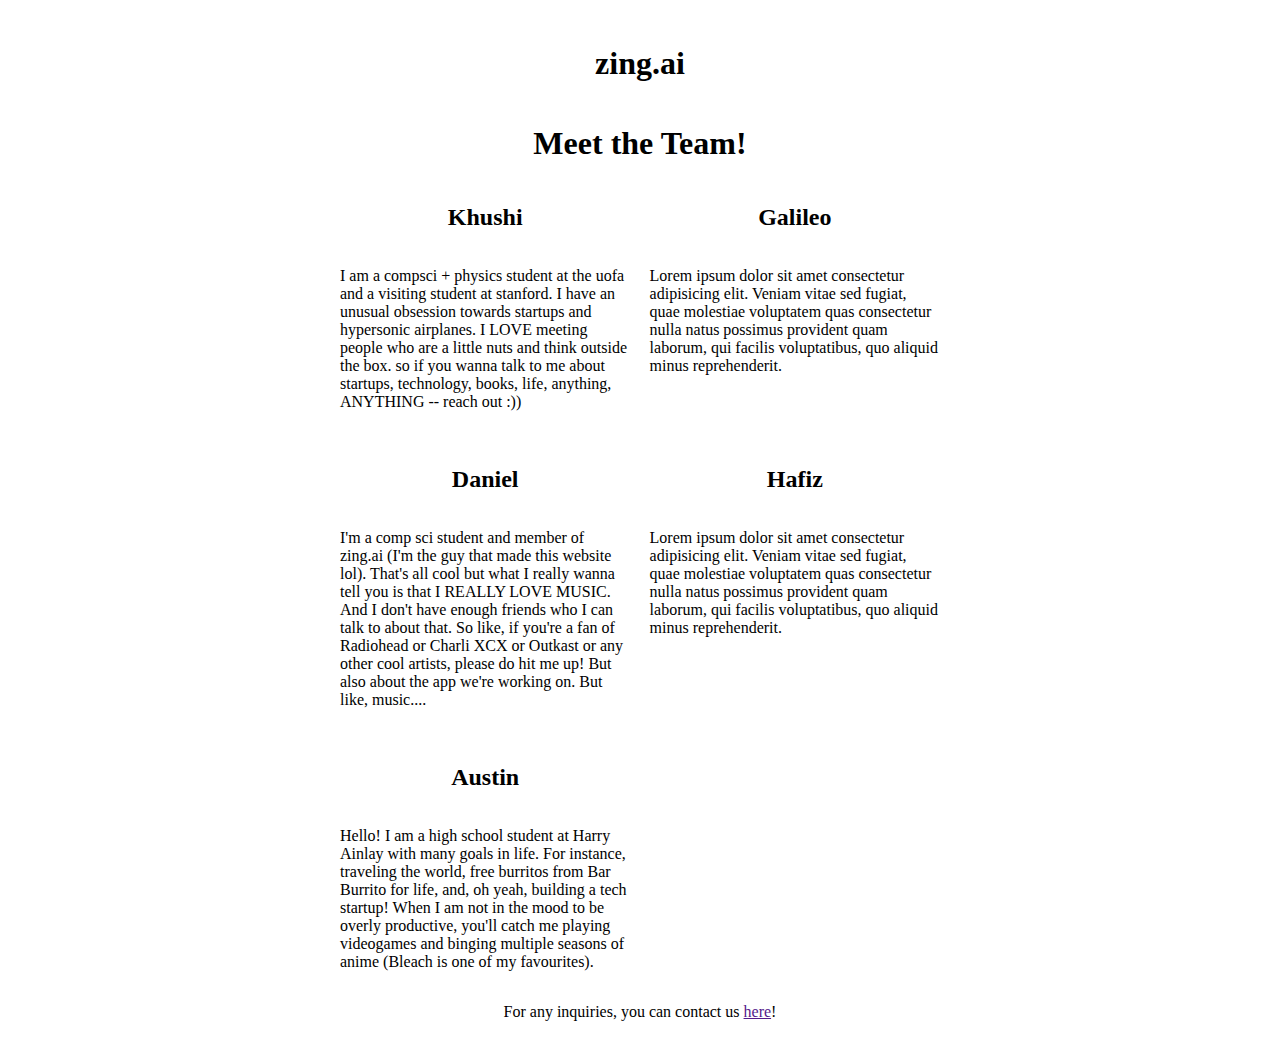
==== team.html @ 77743d6d "Added my Introduction" ====
<!-- About us/team page -->
<!DOCTYPE html>
<html lang="en">
  <head>
    <meta charset="UTF-8" />
    <meta name="viewport" content="width=device-width, initial-scale=1.0" />
    <link rel="stylesheet" href="index.css" />
    <title>zing.ai - Team</title>
  </head>
  <body>
    <h1>zing.ai</h1>
    <main>
      <h1 class="subheader">Meet the Team!</h1>
      <div id="everything">
        <section id="intros-wrapper">
          <section>
            <h2>Khushi</h2>
            <img src="" />
            <p>
              I am a compsci + physics student at the uofa and a visiting student at stanford. 
              I have an unusual obsession towards startups and hypersonic airplanes. 
              I LOVE meeting people who are a little nuts and think outside the box. so if you wanna talk to me about startups, 
              technology, books, life, anything, ANYTHING -- reach out :))
            </p>
          </section>
          <section>
            <h2>Galileo</h2>
            <img src="" />
            <p>
              Lorem ipsum dolor sit amet consectetur adipisicing elit. Veniam
              vitae sed fugiat, quae molestiae voluptatem quas consectetur nulla
              natus possimus provident quam laborum, qui facilis voluptatibus,
              quo aliquid minus reprehenderit.
            </p>
          </section>
          <section>
            <h2>Daniel</h2>
            <img src="" />
            <p>
              I'm a comp sci student and member of zing.ai (I'm the guy that
              made this website lol). That's all cool but what I really wanna
              tell you is that I REALLY LOVE MUSIC. And I don't have enough
              friends who I can talk to about that. So like, if you're a fan of
              Radiohead or Charli XCX or Outkast or any other cool artists,
              please do hit me up! But also about the app we're working on. But
              like, music....
            </p>
          </section>
          <section>
            <h2>Hafiz</h2>
            <img src="" />
            <p>
              Lorem ipsum dolor sit amet consectetur adipisicing elit. Veniam
              vitae sed fugiat, quae molestiae voluptatem quas consectetur nulla
              natus possimus provident quam laborum, qui facilis voluptatibus,
              quo aliquid minus reprehenderit.
            </p>
          </section>
          <section>
            <h2>Austin</h2>
            <img src="" />
            <p>
              Hello! I am a high school student at Harry Ainlay with many goals in life.
              For instance, traveling the world, free burritos from Bar Burrito 
              for life, and, oh yeah, building a tech startup! When I am not in the mood to be overly
              productive, you'll catch me playing videogames and binging multiple seasons 
              of anime (Bleach is one of my favourites).
            </p>
          </section>
        </section>
      </div>
    </main>
    <footer>
      <p>For any inquiries, you can contact us <a href="">here</a>!</p>
    </footer>
  </body>
</html>
---- index.css ----
html {
  font-size: 16px;
}

body {
  display: flex;
  flex-direction: column;
  justify-content: center;
  align-items: center;
  padding: 1rem;
}

#everything,
main {
  display: flex;
  flex-direction: column;
  justify-content: center;
  align-items: left;
}

main {
  max-width: 600px;
}

.subheader {
  align-self: center;
}

#intros-wrapper {
  display: grid;
  grid-template-columns: 1fr 1fr;
  gap: 1.2rem;
}

#intros-wrapper section {
  display: flex;
  flex-direction: column;
  align-items: center;
}

/* TODO: Make the mail and stuff all line up */
/* .mail-link {
  display: block;
} */

.icon-tabler {
  color: black;
}
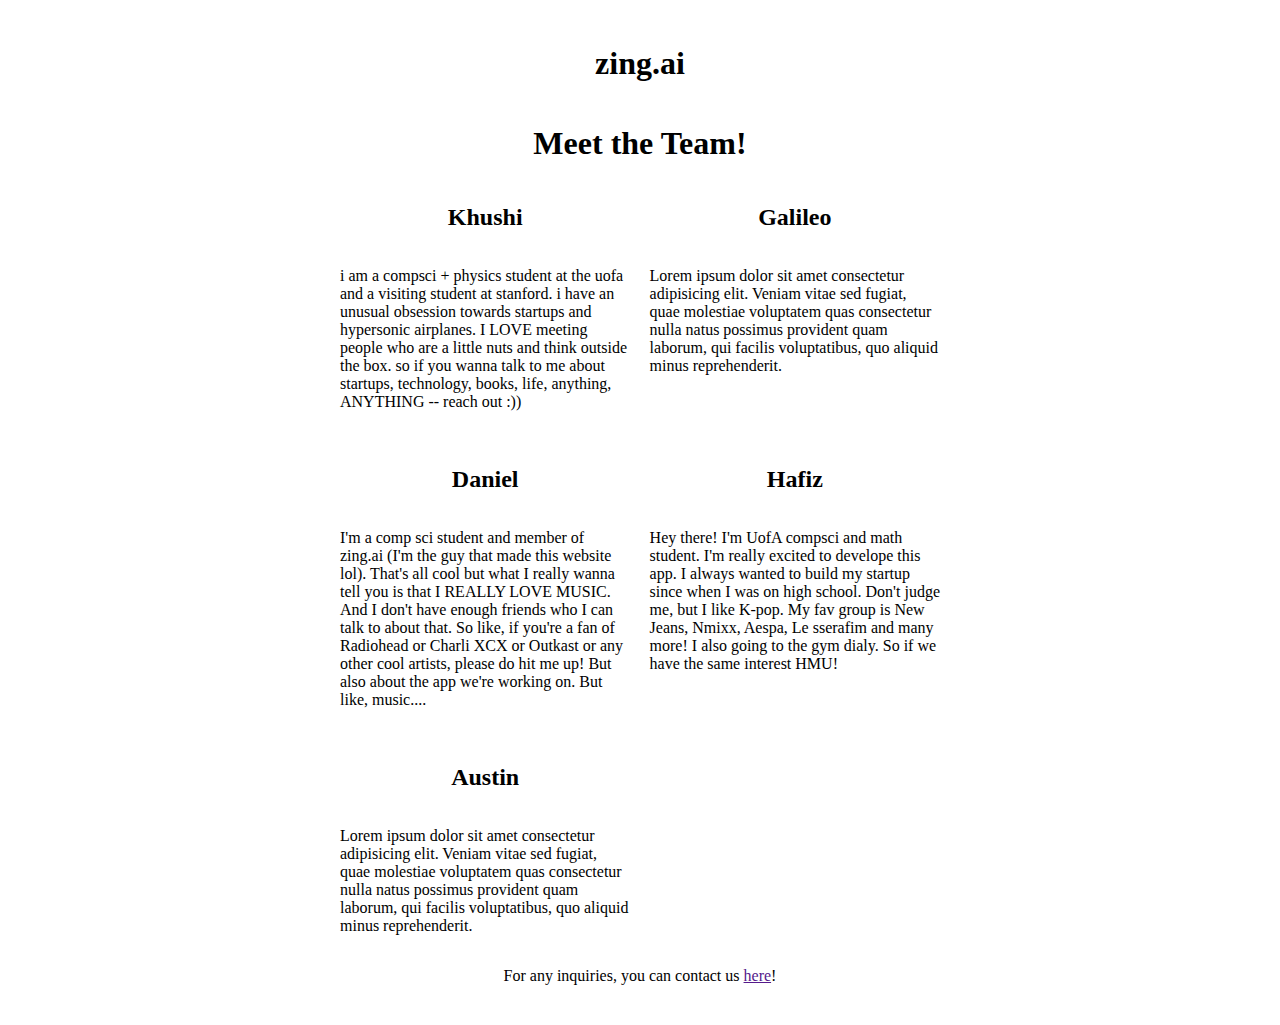
==== commit 6dcf068b: "Update team.html" ====
--- a/team.html
+++ b/team.html
@@ -17,8 +17,8 @@
             <h2>Khushi</h2>
             <img src="" />
             <p>
-              I am a compsci + physics student at the uofa and a visiting student at stanford. 
-              I have an unusual obsession towards startups and hypersonic airplanes. 
+              i am a compsci + physics student at the uofa and a visiting student at stanford. 
+              i have an unusual obsession towards startups and hypersonic airplanes. 
               I LOVE meeting people who are a little nuts and think outside the box. so if you wanna talk to me about startups, 
               technology, books, life, anything, ANYTHING -- reach out :))
             </p>
@@ -50,21 +50,20 @@
             <h2>Hafiz</h2>
             <img src="" />
             <p>
-              Lorem ipsum dolor sit amet consectetur adipisicing elit. Veniam
-              vitae sed fugiat, quae molestiae voluptatem quas consectetur nulla
-              natus possimus provident quam laborum, qui facilis voluptatibus,
-              quo aliquid minus reprehenderit.
+              Hey there! I'm UofA compsci and math student. I'm really excited to develope this app. 
+              I always wanted to build my startup since when I was on high school. Don't judge me, 
+              but I like K-pop. My fav group is New Jeans, Nmixx, Aespa, Le sserafim and many more!
+              I also going to the gym dialy. So if we have the same interest HMU!
             </p>
           </section>
           <section>
             <h2>Austin</h2>
             <img src="" />
             <p>
-              Hello! I am a high school student at Harry Ainlay with many goals in life.
-              For instance, traveling the world, free burritos from Bar Burrito 
-              for life, and, oh yeah, building a tech startup! When I am not in the mood to be overly
-              productive, you'll catch me playing videogames and binging multiple seasons 
-              of anime (Bleach is one of my favourites).
+              Lorem ipsum dolor sit amet consectetur adipisicing elit. Veniam
+              vitae sed fugiat, quae molestiae voluptatem quas consectetur nulla
+              natus possimus provident quam laborum, qui facilis voluptatibus,
+              quo aliquid minus reprehenderit.
             </p>
           </section>
         </section>
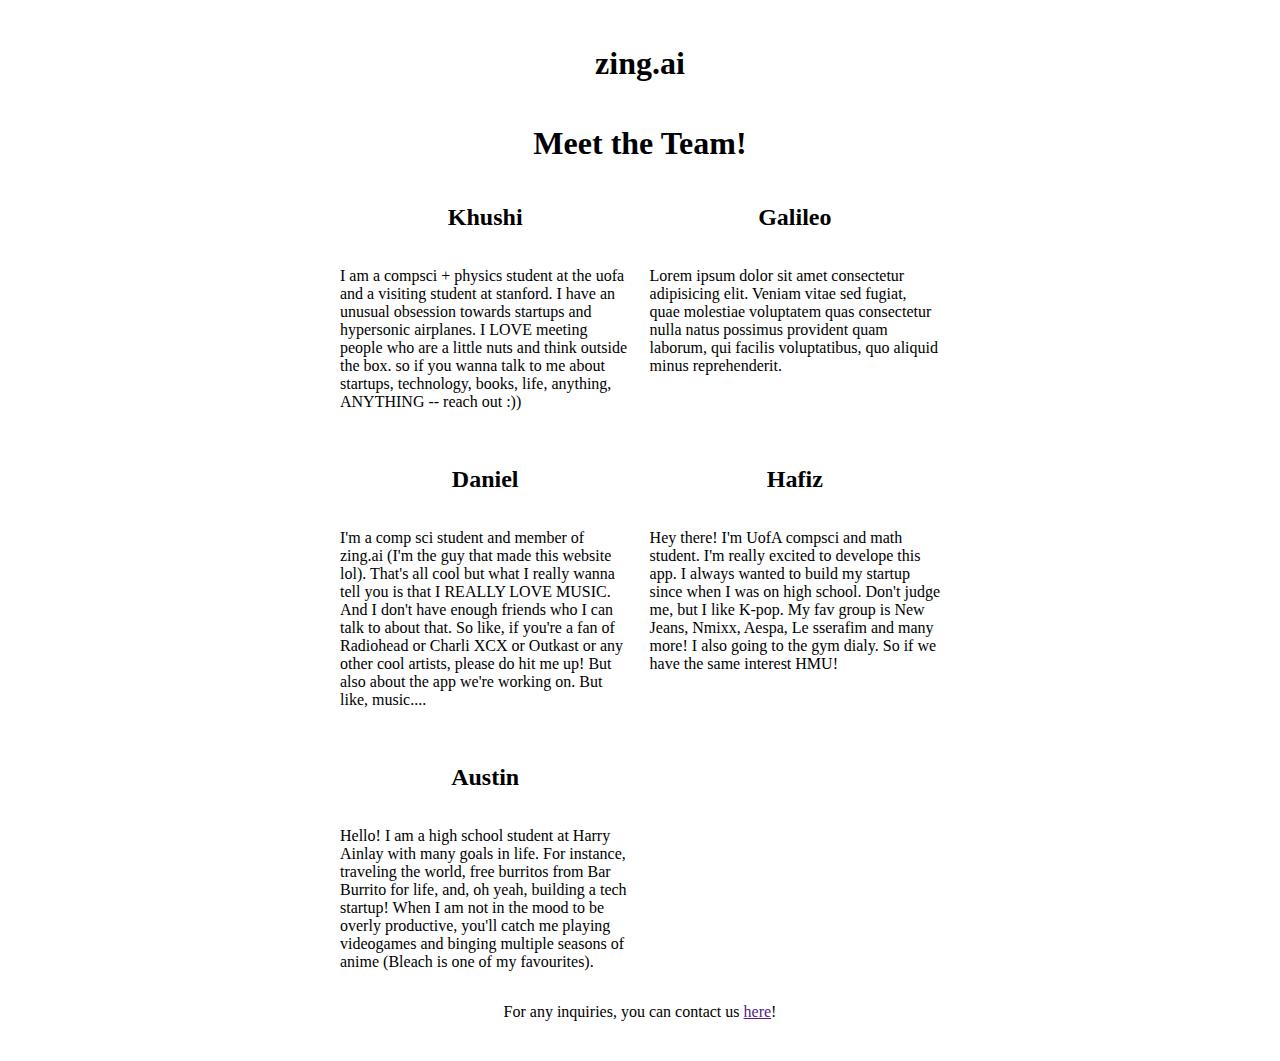
==== commit 3ba968fe: "Merge branch 'main' of https://github.com/SuadeAI/Waitlist-Webpage" ====
--- a/team.html
+++ b/team.html
@@ -17,8 +17,8 @@
             <h2>Khushi</h2>
             <img src="" />
             <p>
-              i am a compsci + physics student at the uofa and a visiting student at stanford. 
-              i have an unusual obsession towards startups and hypersonic airplanes. 
+              I am a compsci + physics student at the uofa and a visiting student at stanford. 
+              I have an unusual obsession towards startups and hypersonic airplanes. 
               I LOVE meeting people who are a little nuts and think outside the box. so if you wanna talk to me about startups, 
               technology, books, life, anything, ANYTHING -- reach out :))
             </p>
@@ -60,10 +60,11 @@
             <h2>Austin</h2>
             <img src="" />
             <p>
-              Lorem ipsum dolor sit amet consectetur adipisicing elit. Veniam
-              vitae sed fugiat, quae molestiae voluptatem quas consectetur nulla
-              natus possimus provident quam laborum, qui facilis voluptatibus,
-              quo aliquid minus reprehenderit.
+              Hello! I am a high school student at Harry Ainlay with many goals in life.
+              For instance, traveling the world, free burritos from Bar Burrito 
+              for life, and, oh yeah, building a tech startup! When I am not in the mood to be overly
+              productive, you'll catch me playing videogames and binging multiple seasons 
+              of anime (Bleach is one of my favourites).
             </p>
           </section>
         </section>
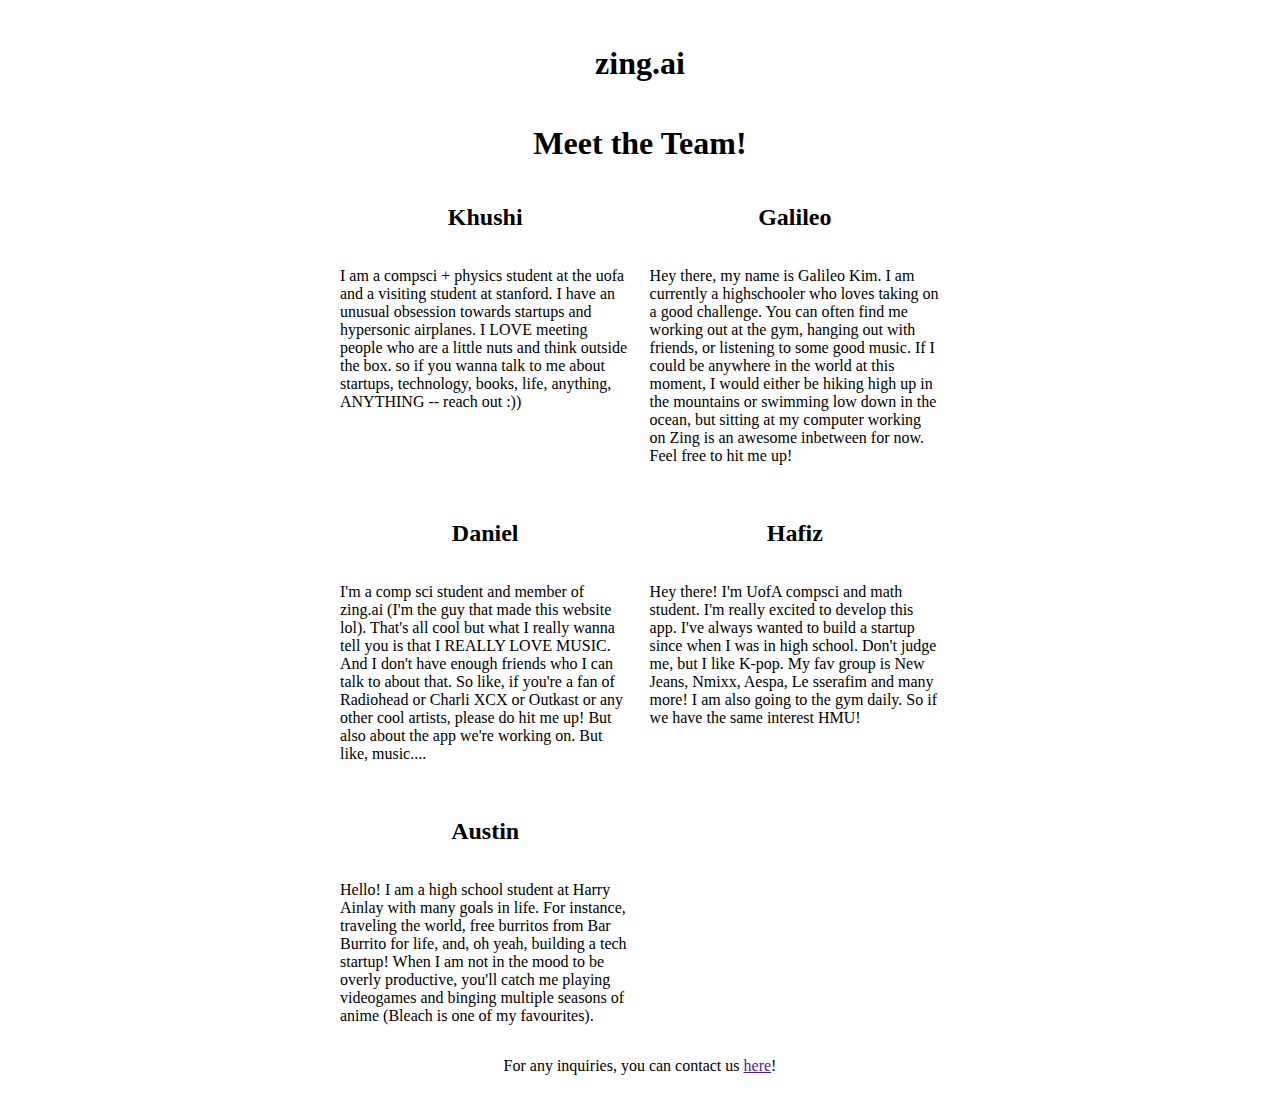
==== commit f2b39211: "added personal description" ====
--- a/team.html
+++ b/team.html
@@ -27,10 +27,10 @@
             <h2>Galileo</h2>
             <img src="" />
             <p>
-              Lorem ipsum dolor sit amet consectetur adipisicing elit. Veniam
-              vitae sed fugiat, quae molestiae voluptatem quas consectetur nulla
-              natus possimus provident quam laborum, qui facilis voluptatibus,
-              quo aliquid minus reprehenderit.
+              Hey there, my name is Galileo Kim. I am currently a highschooler who loves taking on a good challenge. 
+              You can often find me working out at the gym, hanging out with friends, or listening to some good music. 
+              If I could be anywhere in the world at this moment, I would either be hiking high up in the mountains or swimming low down in the ocean, 
+              but sitting at my computer working on Zing is an awesome inbetween for now. Feel free to hit me up!
             </p>
           </section>
           <section>
@@ -50,10 +50,10 @@
             <h2>Hafiz</h2>
             <img src="" />
             <p>
-              Hey there! I'm UofA compsci and math student. I'm really excited to develope this app. 
-              I always wanted to build my startup since when I was on high school. Don't judge me, 
+              Hey there! I'm UofA compsci and math student. I'm really excited to develop this app. 
+              I've always wanted to build a startup since when I was in high school. Don't judge me, 
               but I like K-pop. My fav group is New Jeans, Nmixx, Aespa, Le sserafim and many more!
-              I also going to the gym dialy. So if we have the same interest HMU!
+              I am also going to the gym daily. So if we have the same interest HMU!
             </p>
           </section>
           <section>
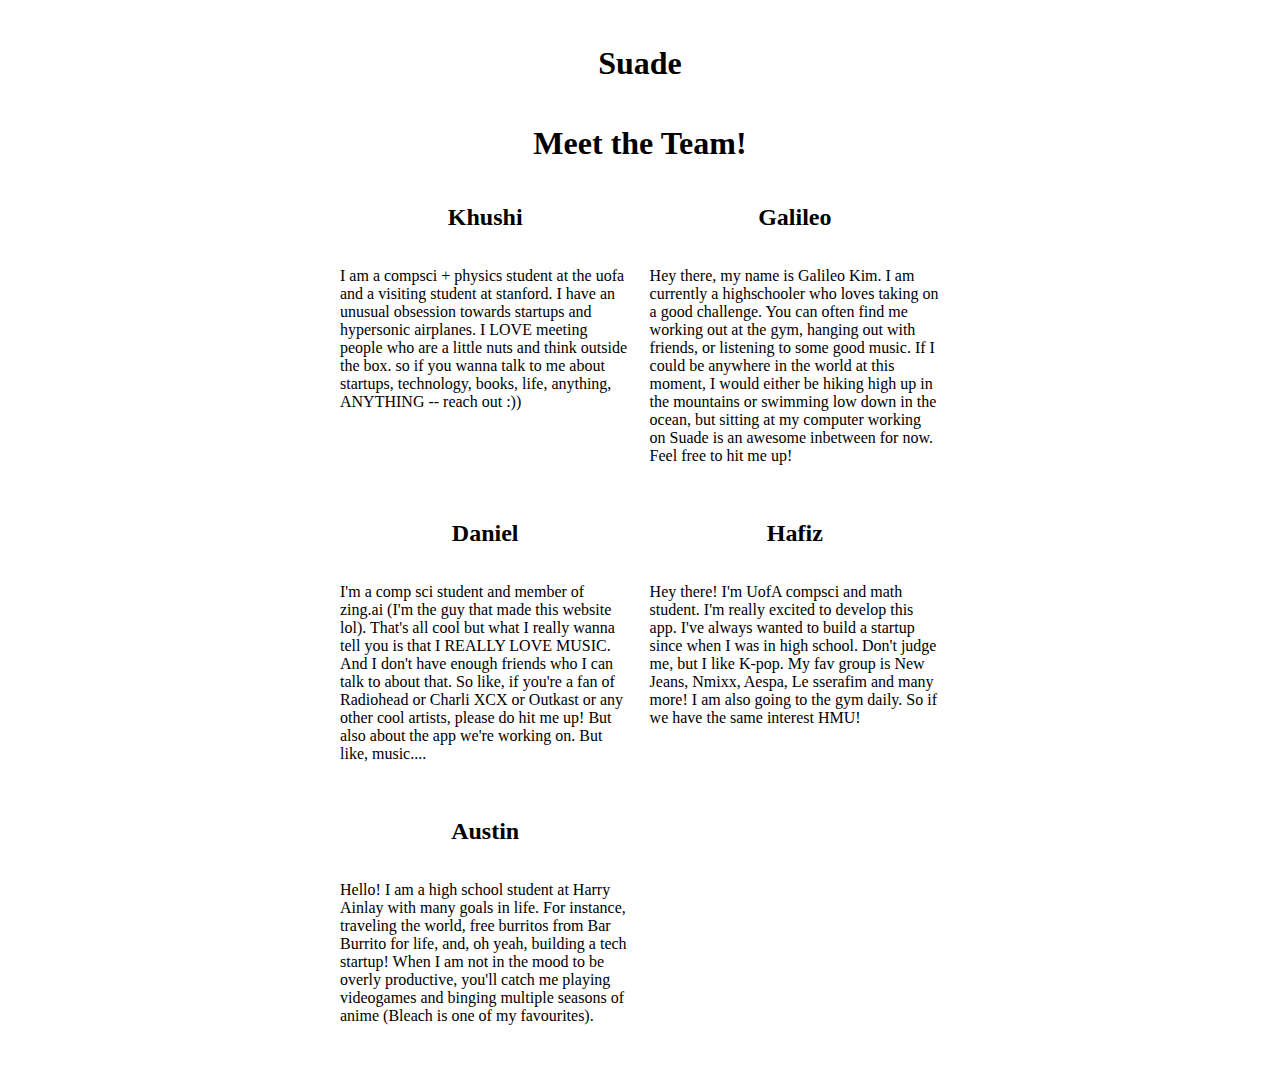
==== commit 969ddbec: "cleaned up" ====
--- a/team.html
+++ b/team.html
@@ -5,10 +5,10 @@
     <meta charset="UTF-8" />
     <meta name="viewport" content="width=device-width, initial-scale=1.0" />
     <link rel="stylesheet" href="index.css" />
-    <title>zing.ai - Team</title>
+    <title>suade - Team</title>
   </head>
   <body>
-    <h1>zing.ai</h1>
+    <h1>Suade</h1>
     <main>
       <h1 class="subheader">Meet the Team!</h1>
       <div id="everything">
@@ -30,7 +30,7 @@
               Hey there, my name is Galileo Kim. I am currently a highschooler who loves taking on a good challenge. 
               You can often find me working out at the gym, hanging out with friends, or listening to some good music. 
               If I could be anywhere in the world at this moment, I would either be hiking high up in the mountains or swimming low down in the ocean, 
-              but sitting at my computer working on Zing is an awesome inbetween for now. Feel free to hit me up!
+              but sitting at my computer working on Suade is an awesome inbetween for now. Feel free to hit me up!
             </p>
           </section>
           <section>
@@ -71,7 +71,8 @@
       </div>
     </main>
     <footer>
-      <p>For any inquiries, you can contact us <a href="">here</a>!</p>
+      <!-- <p>For any inquiries, you can contact us <a href="">here</a>!</p> -->
+      <!-- we currently dont have a contact list oops -->
     </footer>
   </body>
 </html>
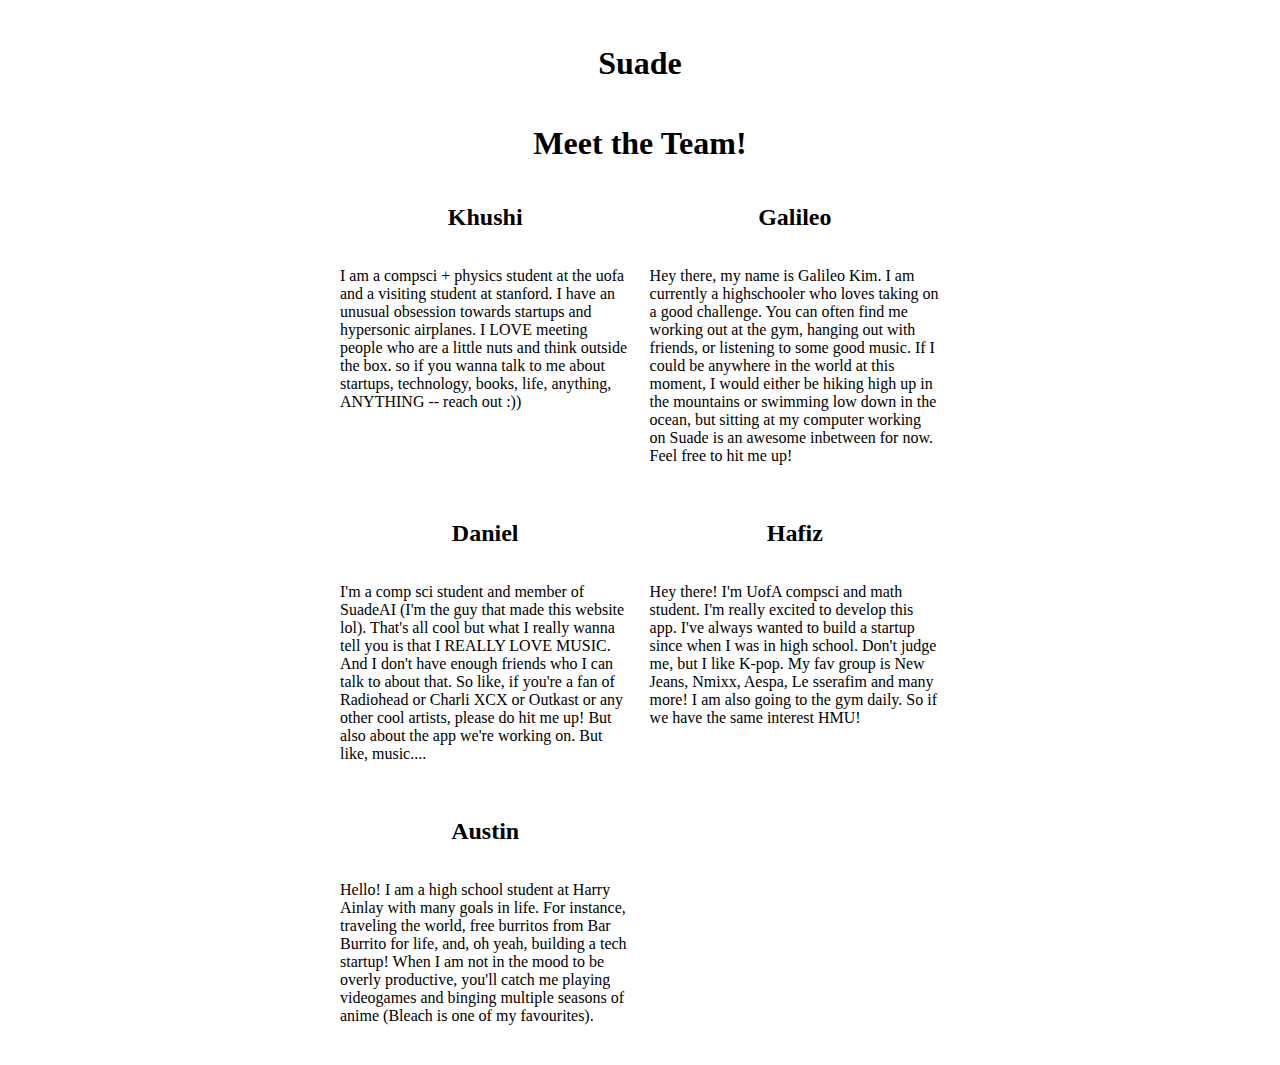
==== commit dc8355c2: "daniel's description updated" ====
--- a/team.html
+++ b/team.html
@@ -37,7 +37,7 @@
             <h2>Daniel</h2>
             <img src="" />
             <p>
-              I'm a comp sci student and member of zing.ai (I'm the guy that
+              I'm a comp sci student and member of SuadeAI (I'm the guy that
               made this website lol). That's all cool but what I really wanna
               tell you is that I REALLY LOVE MUSIC. And I don't have enough
               friends who I can talk to about that. So like, if you're a fan of
@@ -75,4 +75,4 @@
       <!-- we currently dont have a contact list oops -->
     </footer>
   </body>
-</html>
+</html>